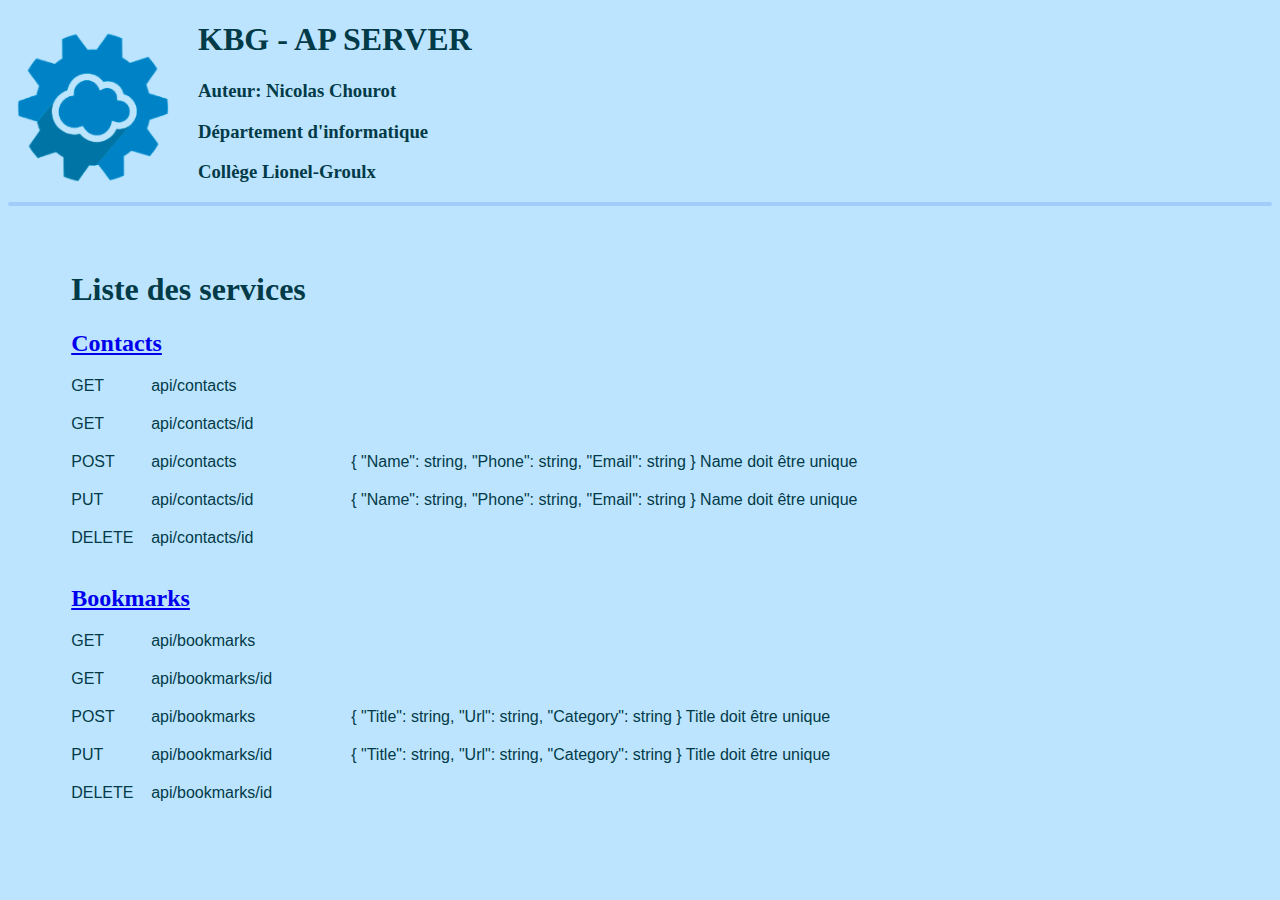
==== wwwroot/index.html @ 0212c644 "Initial commit" ====
<!DOCTYPE html>
<html>

<head>
    <meta charset="utf-8">
    <meta http-equiv="X-UA-Compatible" content="IE=edge">
    <title>KBG-API Server</title>
    <meta name="viewport" content="width=device-width, initial-scale=1">
    <link rel="stylesheet" href="css/site.css" />
    <link rel="icon" href="images/favicon.png">
</head>

<body>
    <img src="images/favicon.png" alt="" class="icon">
    <h1>KBG - AP SERVER</h1>
    <h3>Auteur: Nicolas Chourot</h3>
    <h3>Département d'informatique</h3>
    <h3>Collège Lionel-Groulx</h3>
    <hr>
    <br>
    <br>
    <div style="margin:auto; width:90%">
        <h1>Liste des services</h1>

        <h2><a href="api/contacts" target="_blank">Contacts</a></h2>
        <div class="endpoints">
            <span>GET</span>
            <span>api/contacts</span>
            <span></span>

            <span>GET</span>
            <span>api/contacts/id</span>
            <span></span>

            <span>POST</span>
            <span>api/contacts</span>
            <span>{ "Name": string, "Phone": string, "Email": string } Name doit être unique</span>

            <span>PUT</span>
            <span>api/contacts/id</span>
            <span>{ "Name": string, "Phone": string, "Email": string } Name doit être unique</span>

            <span>DELETE</span>
            <span>api/contacts/id</span>
            <span></span>

        </div>
        <br>

        <h2><a href="api/bookmarks" target="_blank">Bookmarks</a></h2>
        <div class="endpoints">
            <span>GET</span>
            <span>api/bookmarks</span>
            <span></span>

            <span>GET</span>
            <span>api/bookmarks/id</span>
            <span></span>

            <span>POST</span>
            <span>api/bookmarks</span>
            <span>{ "Title": string, "Url": string, "Category": string } Title doit être unique</span>

            <span>PUT</span>
            <span>api/bookmarks/id</span>
            <span>{ "Title": string, "Url": string, "Category": string } Title doit être unique</span>

            <span>DELETE</span>
            <span>api/bookmarks/id</span>
            <span></span>

        </div>

    </div>
    <script>
        console.log("index");
    </script>
</body>

</html>
---- wwwroot/css/site.css ----
body {
   background-color: rgb(189, 228, 255);
   color: rgb(2, 59, 71);
}

hr {
   border: 2px solid rgb(160, 205, 250);
   border-radius: 4px;
}

.icon {
   width: 170px;
   float: left;
   margin-right: 20px;
}
.endpoints {
   display:grid;
   grid-template-columns: 80px 200px auto;
   row-gap: 20px;
   font-family: 'Lucida Sans', 'Lucida Sans Regular', 'Lucida Grande', 'Lucida Sans Unicode', Geneva, Verdana, sans-serif;
}
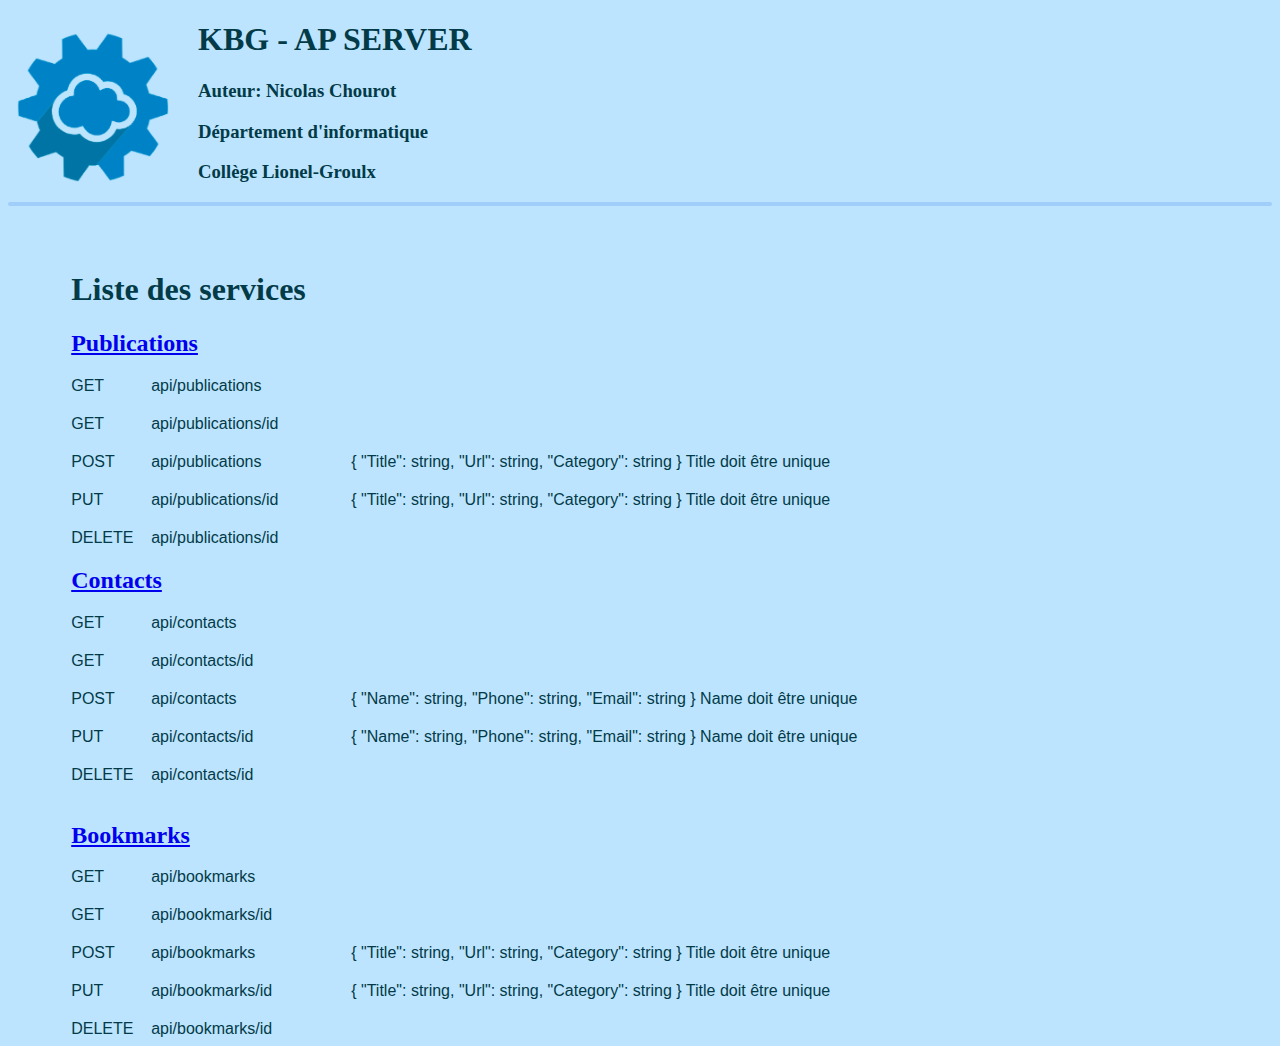
==== commit c1f71b49: "css kinda fixed, requests not working edit not working create not working" ====
--- a/wwwroot/index.html
+++ b/wwwroot/index.html
@@ -21,6 +21,29 @@
     <br>
     <div style="margin:auto; width:90%">
         <h1>Liste des services</h1>
+
+        <h2><a href="api/posts" target="_blank">Publications</a></h2>
+        <div class="endpoints">
+            <span>GET</span>
+            <span>api/publications</span>
+            <span></span>
+
+            <span>GET</span>
+            <span>api/publications/id</span>
+            <span></span>
+
+            <span>POST</span>
+            <span>api/publications</span>
+            <span>{ "Title": string, "Url": string, "Category": string } Title doit être unique</span>
+
+            <span>PUT</span>
+            <span>api/publications/id</span>
+            <span>{ "Title": string, "Url": string, "Category": string } Title doit être unique</span>
+
+            <span>DELETE</span>
+            <span>api/publications/id</span>
+            <span></span>
+        </div>
 
         <h2><a href="api/contacts" target="_blank">Contacts</a></h2>
         <div class="endpoints">
@@ -68,7 +91,6 @@
             <span>DELETE</span>
             <span>api/bookmarks/id</span>
             <span></span>
-
         </div>
 
     </div>
